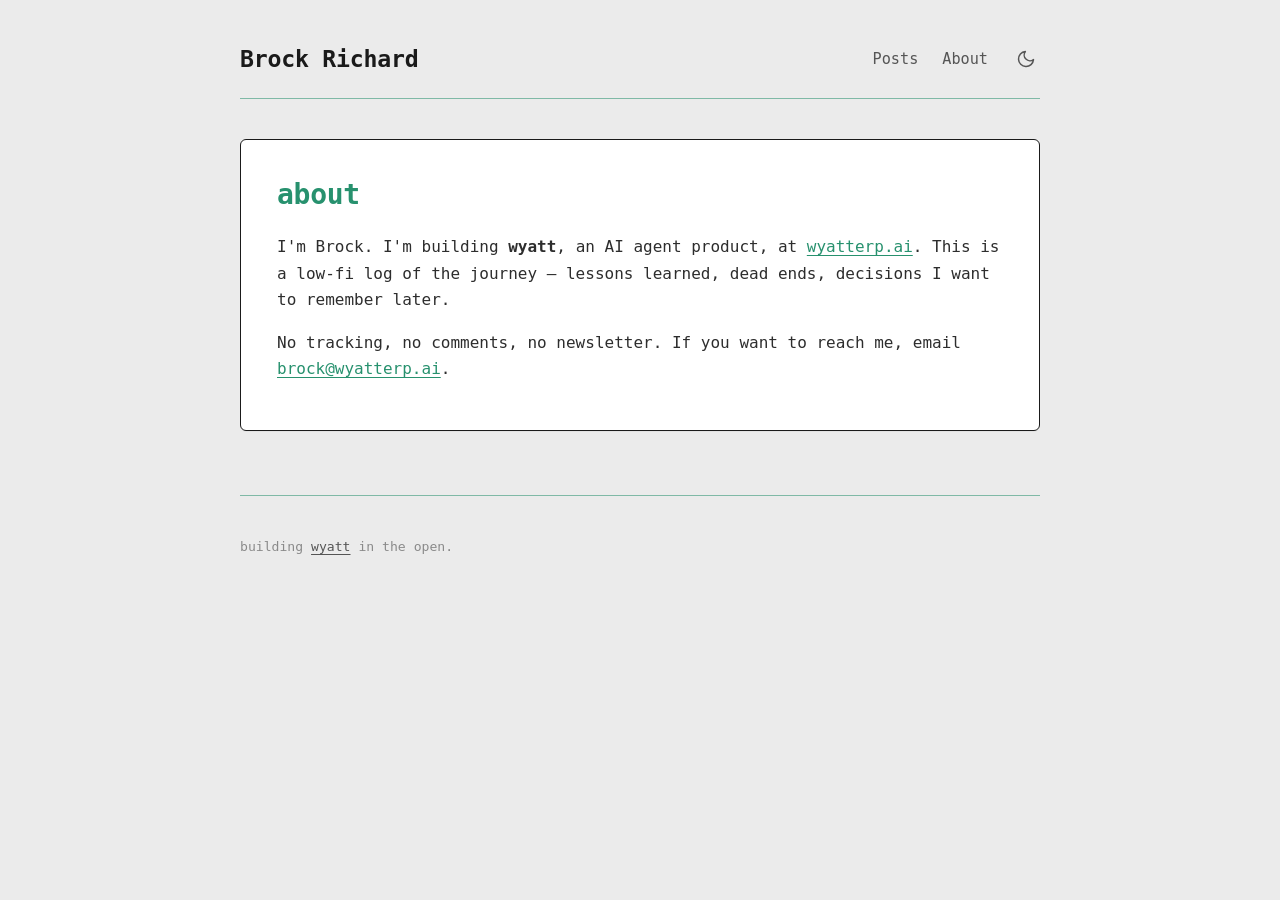
==== about.html @ 553fbcd7 "Initial commit — personal blog site Static blog with monospace identity, light/dark theme toggle, an" ====
<!DOCTYPE html>
<html lang="en">
<head>
<meta charset="utf-8" />
<meta name="viewport" content="width=device-width, initial-scale=1" />
<title>About — Brock Richard</title>
<link rel="stylesheet" href="style.css" />
<script>
  (function () {
    var saved = localStorage.getItem('theme');
    var prefers = window.matchMedia('(prefers-color-scheme: dark)').matches ? 'dark' : 'light';
    document.documentElement.dataset.theme = saved || prefers;
    document.addEventListener('DOMContentLoaded', function () {
      var btn = document.getElementById('theme-toggle');
      if (!btn) return;
      btn.addEventListener('click', function () {
        var cur = document.documentElement.dataset.theme === 'dark' ? 'dark' : 'light';
        var next = cur === 'dark' ? 'light' : 'dark';
        document.documentElement.dataset.theme = next;
        localStorage.setItem('theme', next);
      });
    });
  })();
</script>
</head>
<body>
<header class="site-header">
  <a class="brand" href="./">Brock Richard</a>
  <nav>
    <a href="./">Posts</a>
    <a href="about.html">About</a>
    <button id="theme-toggle" class="theme-toggle" aria-label="Toggle theme" title="Toggle theme">
      <svg class="icon-sun" viewBox="0 0 24 24" width="20" height="20" fill="none" stroke="currentColor" stroke-width="1.8" stroke-linecap="round" stroke-linejoin="round" aria-hidden="true"><circle cx="12" cy="12" r="4"/><path d="M12 2v2M12 20v2M4.93 4.93l1.41 1.41M17.66 17.66l1.41 1.41M2 12h2M20 12h2M4.93 19.07l1.41-1.41M17.66 6.34l1.41-1.41"/></svg>
      <svg class="icon-moon" viewBox="0 0 24 24" width="20" height="20" fill="none" stroke="currentColor" stroke-width="1.8" stroke-linecap="round" stroke-linejoin="round" aria-hidden="true"><path d="M21 12.79A9 9 0 1 1 11.21 3a7 7 0 0 0 9.79 9.79z"/></svg>
    </button>
  </nav>
</header>

<main class="prose">
  <h1>about</h1>
  <p>
    I'm Brock. I'm building <strong>wyatt</strong>, an AI agent product, at
    <a href="https://wyatterp.ai">wyatterp.ai</a>. This is a low-fi log of
    the journey &mdash; lessons learned, dead ends, decisions I want to
    remember later.
  </p>
  <p>
    No tracking, no comments, no newsletter. If you want to reach me, email
    <a href="mailto:brock@wyatterp.ai">brock@wyatterp.ai</a>.
  </p>
</main>

<footer class="site-footer">
  <p>building <a href="https://wyatterp.ai">wyatt</a> in the open.</p>
</footer>
</body>
</html>
---- style.css ----
/* wyatt log — mono-forward, light/dark themed.
 * Inspired by steipete.me + mzsanford.com. */

:root {
  --bg: #ebebeb;
  --card: #ffffff;
  --border: #1a1a1a;
  --text: #1a1a1a;
  --soft: #2d2d2d;
  --muted: #555555;
  --faint: #8a8a8a;
  --line: #e2e2e2;
  --code-bg: #f4f4f4;
  --accent: #27916e;
  --accent-soft: #1f7a5b;
  --accent-line: rgba(39, 145, 110, 0.55);
  --radius: 6px;
  --shadow: 0 1px 0 rgba(0,0,0,0.04);
}

:root[data-theme="dark"] {
  --bg: #1a1a1a;
  --card: #242424;
  --border: rgba(255, 255, 255, 0.08);
  --text: #f0f0f0;
  --soft: #dddddd;
  --muted: #aaaaaa;
  --faint: #777777;
  --line: rgba(255, 255, 255, 0.08);
  --code-bg: rgba(255, 255, 255, 0.06);
  --accent: #2fa57e;
  --accent-soft: #38b88e;
  --accent-line: rgba(47, 165, 126, 0.7);
  --shadow: 0 1px 0 rgba(0,0,0,0.4);
}

* { box-sizing: border-box; }

[hidden] { display: none !important; }

html, body {
  margin: 0;
  padding: 0;
  background: var(--bg);
  color: var(--text);
}

html { color-scheme: light dark; }

body {
  font-family: ui-monospace, "JetBrains Mono", "SF Mono", SFMono-Regular, Menlo, Consolas, monospace;
  font-size: 16px;
  line-height: 1.65;
  max-width: 54rem;
  margin: 0 auto;
  padding: 2.5rem 2rem 5rem;
  transition: background-color 0.15s ease, color 0.15s ease;
}

a {
  color: var(--text);
  text-decoration: underline;
  text-underline-offset: 3px;
  text-decoration-thickness: 1px;
}
a:hover { color: var(--accent); }

p { margin: 1rem 0; }

/* ---- site header ---- */
.site-header {
  display: flex;
  align-items: center;
  justify-content: space-between;
  gap: 1rem;
  margin-bottom: 2.5rem;
  padding-bottom: 1.25rem;
  border-bottom: 1px solid var(--accent-line);
}
.site-header .brand {
  font-size: 1.45rem;
  font-weight: 700;
  text-decoration: none;
  letter-spacing: -0.01em;
  color: var(--text);
}
.site-header .brand:hover { color: var(--accent); }
.site-header nav {
  display: flex;
  align-items: center;
  gap: 1.5rem;
  font-size: 0.95rem;
}
.site-header nav a {
  color: var(--muted);
  text-decoration: none;
}
.site-header nav a:hover { color: var(--accent); }

.theme-toggle {
  background: transparent;
  border: none;
  padding: 4px;
  margin: 0;
  cursor: pointer;
  color: var(--muted);
  display: inline-flex;
  align-items: center;
  line-height: 1;
}
.theme-toggle:hover { color: var(--accent); }
.theme-toggle svg { display: block; }
:root[data-theme="dark"] .theme-toggle .icon-moon { display: none; }
:root:not([data-theme="dark"]) .theme-toggle .icon-sun { display: none; }

/* ---- intro / bio block ---- */
.intro {
  background: var(--card);
  border: 1px solid var(--border);
  border-radius: var(--radius);
  padding: 1.75rem 1.75rem 1.5rem;
  margin-bottom: 2rem;
  box-shadow: var(--shadow);
  display: flex;
  align-items: flex-start;
  gap: 1.75rem;
}
.intro .avatar {
  width: 150px;
  height: 150px;
  border-radius: 50%;
  object-fit: cover;
  flex-shrink: 0;
  border: 1px solid var(--border);
  background: var(--card);
}
.intro .intro-text {
  flex: 1;
  min-width: 0;
}
.intro .intro-text > :first-child { margin-top: 0; }
.intro h1 {
  font-size: 1.85rem;
  margin: 0 0 1rem;
  line-height: 1.2;
  font-weight: 700;
  letter-spacing: -0.01em;
}
.intro p {
  margin: 0.75rem 0;
  color: var(--soft);
  font-size: 0.95rem;
  line-height: 1.65;
}
.intro p a { color: var(--text); }
.intro p a:hover { color: var(--accent); }
.intro .socials {
  display: flex;
  align-items: center;
  gap: 1rem;
  margin-top: 1.5rem;
}
.intro .socials a {
  color: var(--muted);
  text-decoration: none;
  display: inline-flex;
  align-items: center;
  line-height: 1;
}
.intro .socials a:hover { color: var(--accent); }
.intro .socials svg { display: block; }

/* ---- post list (index) ---- */
.post-list {
  list-style: none;
  margin: 0;
  padding: 0;
  display: flex;
  flex-direction: column;
  gap: 1rem;
}
.post-row {
  background: var(--card);
  border: 1px solid var(--border);
  border-radius: var(--radius);
  padding: 1.25rem 1.5rem;
  box-shadow: var(--shadow);
}
.post-row .row-title {
  display: inline-block;
  font-size: 1.2rem;
  font-weight: 700;
  text-decoration: none;
  line-height: 1.35;
  letter-spacing: -0.005em;
  color: var(--accent);
}
.post-row .row-title:hover { color: var(--accent-soft); text-decoration: underline; }
.post-row .row-meta {
  font-size: 0.8rem;
  color: var(--faint);
  margin-top: 0.4rem;
  display: flex;
  flex-wrap: wrap;
  gap: 0.4rem;
  align-items: center;
  font-style: italic;
}
.post-row .row-meta .cal { color: var(--faint); flex-shrink: 0; }
.post-row .row-meta .dot { opacity: 0.6; font-style: normal; }
.post-row .row-meta time { color: var(--muted); }
.post-row .row-excerpt {
  margin: 0.65rem 0 0;
  color: var(--soft);
  font-size: 0.92rem;
  line-height: 1.6;
}

/* ---- single post view ---- */
.back {
  display: inline-block;
  font-size: 0.85rem;
  color: var(--muted);
  text-decoration: none;
  margin: 0 0 2rem;
}
.back:hover { color: var(--accent); text-decoration: underline; }

article.post {
  background: var(--card);
  border: 1px solid var(--border);
  border-radius: var(--radius);
  padding: 2rem 2.25rem;
  box-shadow: var(--shadow);
  margin-bottom: 1.5rem;
}
article.post h1 {
  font-size: 2rem;
  line-height: 1.2;
  margin: 0 0 0.85rem;
  letter-spacing: -0.015em;
  font-weight: 700;
  color: var(--accent);
}
.post-meta {
  font-size: 0.82rem;
  color: var(--faint);
  margin-bottom: 2rem;
  display: flex;
  flex-wrap: wrap;
  gap: 0.4rem;
  align-items: center;
  font-style: italic;
}
.post-meta .cal { color: var(--faint); flex-shrink: 0; }
.post-meta .dot { opacity: 0.6; font-style: normal; }
.post-meta time { color: var(--muted); }
.post-meta .post-tags {
  display: inline-flex;
  flex-wrap: wrap;
  gap: 0.4rem;
  color: var(--faint);
  font-style: normal;
}
.tag { color: var(--faint); }

.post-body {
  color: var(--text);
  font-size: 0.95rem;
  line-height: 1.7;
}
.post-body p { margin: 1rem 0; }
.post-body a { color: var(--accent); text-decoration-thickness: 1px; }
.post-body a:hover { color: var(--accent-soft); }
.post-body h2 {
  font-family: ui-monospace, "JetBrains Mono", "SF Mono", SFMono-Regular, Menlo, Consolas, monospace;
  font-size: 1.3rem;
  margin: 2rem 0 0.75rem;
  letter-spacing: -0.01em;
}
.post-body h3 {
  font-family: ui-monospace, "JetBrains Mono", "SF Mono", SFMono-Regular, Menlo, Consolas, monospace;
  font-size: 1.1rem;
  margin: 1.5rem 0 0.5rem;
}
.post-body ul, .post-body ol { padding-left: 1.5rem; }
.post-body li { margin: 0.35rem 0; }
.post-body code {
  font-family: ui-monospace, "JetBrains Mono", "SF Mono", SFMono-Regular, Menlo, Consolas, monospace;
  font-size: 0.88em;
  background: var(--code-bg);
  padding: 1px 5px;
  border-radius: 3px;
}
.post-body pre {
  background: var(--code-bg);
  padding: 1rem 1.25rem;
  overflow-x: auto;
  font-size: 0.85em;
  border-radius: 4px;
  line-height: 1.55;
}
.post-body pre code { background: transparent; padding: 0; }
.post-body blockquote {
  margin: 1.25rem 0;
  padding-left: 1rem;
  border-left: 2px solid var(--accent-line);
  color: var(--muted);
  font-style: italic;
}
.post-body hr { border: none; border-top: 1px solid var(--line); margin: 2rem 0; }
.post-body img { max-width: 100%; height: auto; }

/* ---- about / prose ---- */
.prose {
  background: var(--card);
  border: 1px solid var(--border);
  border-radius: var(--radius);
  padding: 2rem 2.25rem;
  box-shadow: var(--shadow);
}
.prose h1 {
  font-size: 1.75rem;
  margin: 0 0 1rem;
  letter-spacing: -0.01em;
  color: var(--accent);
}
.prose p { margin: 1rem 0; color: var(--soft); }
.prose a { color: var(--accent); }
.prose a:hover { color: var(--accent-soft); }

/* ---- footer ---- */
.site-footer {
  margin-top: 4rem;
  padding-top: 1.5rem;
  border-top: 1px solid var(--accent-line);
  font-size: 0.82rem;
  color: var(--faint);
}
.site-footer a { color: var(--muted); }
.site-footer a:hover { color: var(--accent); }

/* ---- loading / errors ---- */
.loading { color: var(--faint); font-style: italic; }
.error {
  background: var(--code-bg);
  padding: 0.75rem 1rem;
  border-left: 2px solid var(--accent);
  font-size: 0.9rem;
  color: var(--soft);
}

/* ---- small screens ---- */
@media (max-width: 600px) {
  body { padding: 2rem 1.25rem 4rem; font-size: 15px; }
  .site-header .brand { font-size: 1.2rem; }
  .site-header nav { gap: 1rem; font-size: 0.85rem; }
  .intro {
    flex-direction: column;
    align-items: center;
    text-align: center;
    gap: 1.25rem;
  }
  .intro .avatar { width: 120px; height: 120px; }
  .intro .socials { justify-content: center; }
  .intro h1 { font-size: 1.5rem; }
  article.post { padding: 1.5rem 1.25rem; }
  article.post h1 { font-size: 1.65rem; }
}
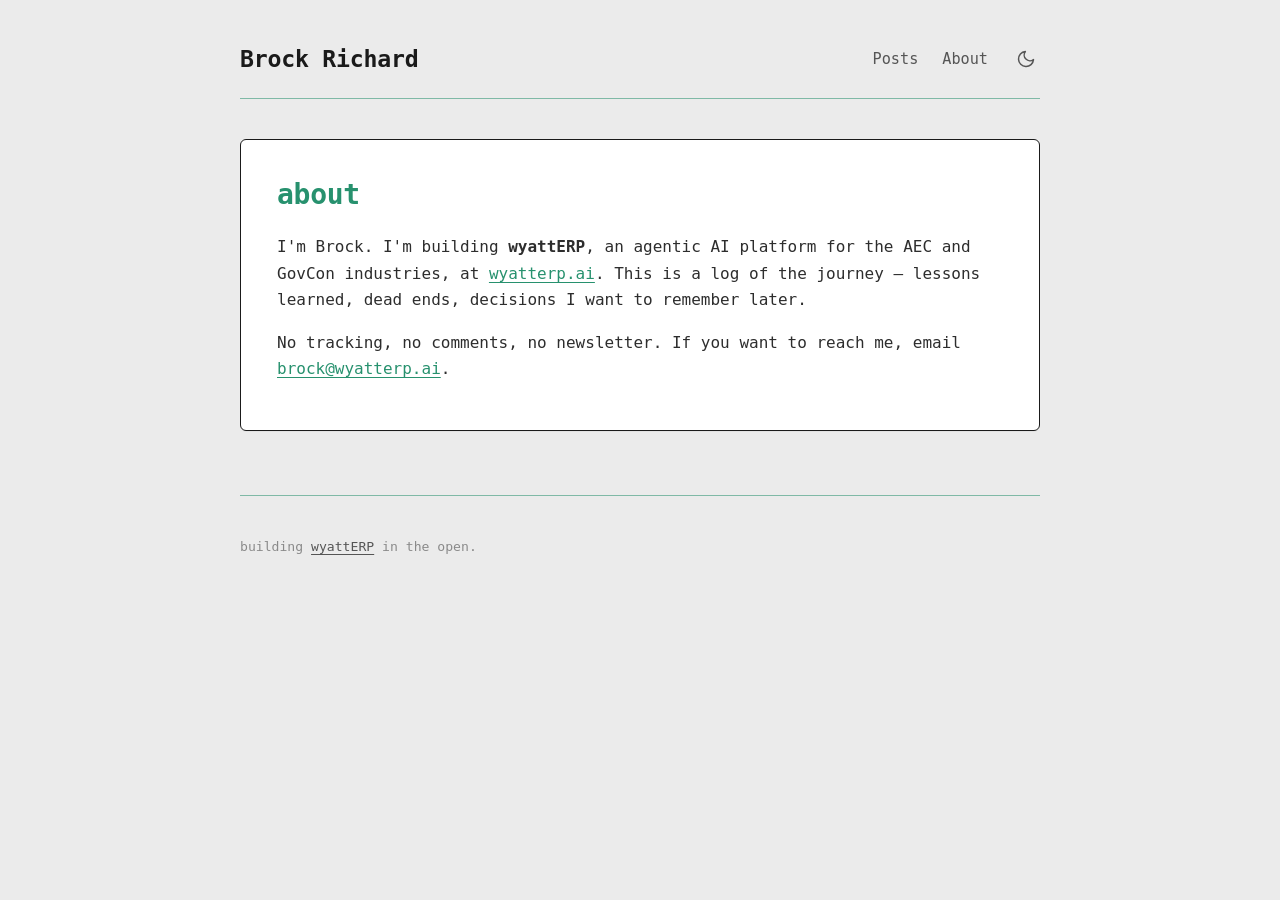
==== commit 19b6009c: "about me" ====
--- a/about.html
+++ b/about.html
@@ -39,8 +39,8 @@
 <main class="prose">
   <h1>about</h1>
   <p>
-    I'm Brock. I'm building <strong>wyatt</strong>, an AI agent product, at
-    <a href="https://wyatterp.ai">wyatterp.ai</a>. This is a low-fi log of
+    I'm Brock. I'm building <strong>wyattERP</strong>, an agentic AI platform for the 
+    AEC and GovCon industries, at <a href="https://wyatterp.ai">wyatterp.ai</a>. This is a log of
     the journey &mdash; lessons learned, dead ends, decisions I want to
     remember later.
   </p>
@@ -51,7 +51,7 @@
 </main>
 
 <footer class="site-footer">
-  <p>building <a href="https://wyatterp.ai">wyatt</a> in the open.</p>
+  <p>building <a href="https://wyatterp.ai">wyattERP</a> in the open.</p>
 </footer>
 </body>
 </html>
